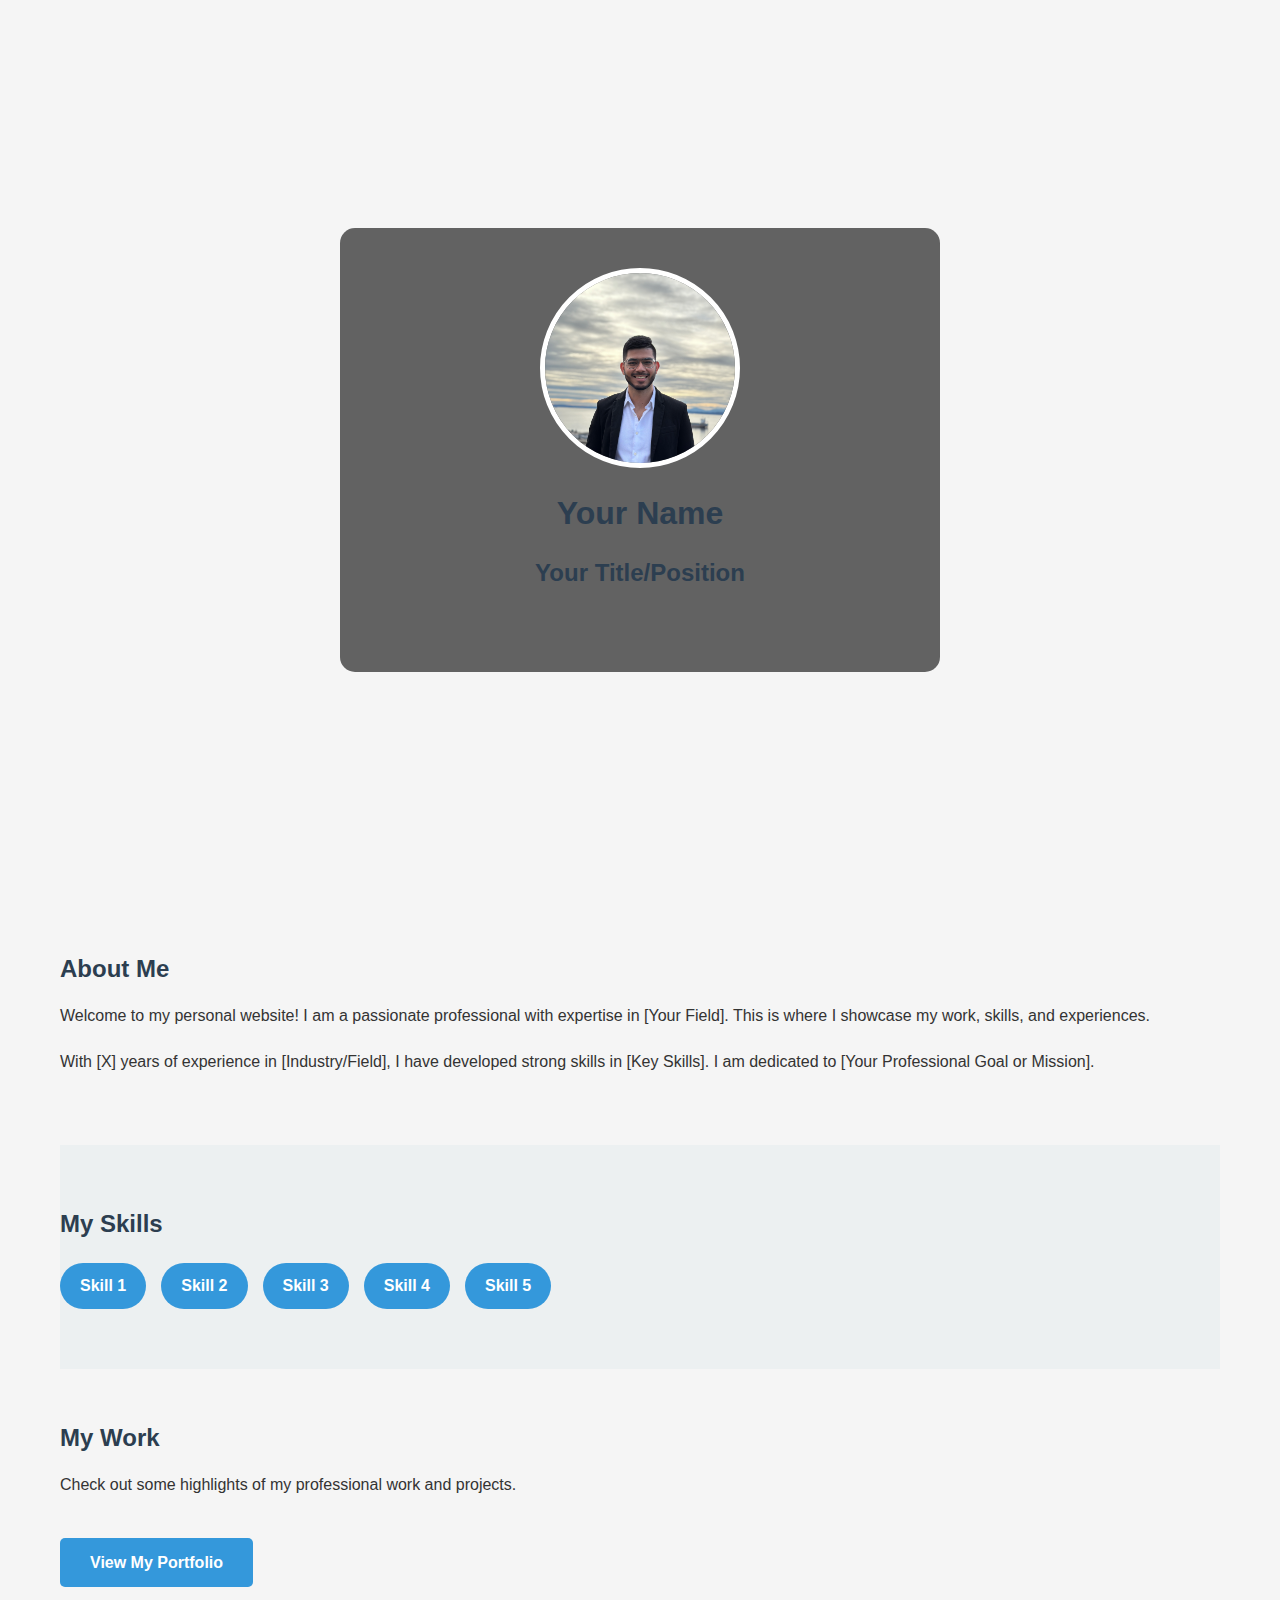
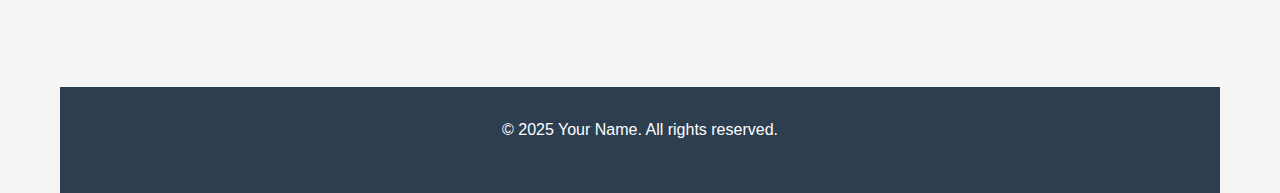
==== index.html @ 2a52e020 "adding all files" ====
<!DOCTYPE html>
<html lang="en">
<head>
    <meta charset="UTF-8">
    <meta name="viewport" content="width=device-width, initial-scale=1.0">
    <title>My Personal Website</title>
    <link rel="stylesheet" href="styles.css">
</head>
<body>
    <div class="container">
        <header>
            <div class="video-container">
                <!-- Video placeholder that will autoplay in a loop -->
                <video autoplay loop muted playsinline id="background-video">
                    <source src="assets/video.mp4" type="video/mp4">
                    Your browser does not support the video tag.
                </video>
            </div>
            <div class="overlay-content">
                <div class="profile-section">
                    <!-- Profile image placeholder -->
                    <div class="profile-image">
                        <img src="assets/profile.jpg" alt="My Profile Picture">
                    </div>
                    <h1>Your Name</h1>
                    <h2>Your Title/Position</h2>
                </div>
            </div>
        </header>

        <section class="about-section">
            <h2>About Me</h2>
            <p>Welcome to my personal website! I am a passionate professional with expertise in [Your Field]. This is where I showcase my work, skills, and experiences.</p>
            
            <p>With [X] years of experience in [Industry/Field], I have developed strong skills in [Key Skills]. I am dedicated to [Your Professional Goal or Mission].</p>
        </section>
        
        <section class="skills-section">
            <h2>My Skills</h2>
            <div class="skills-container">
                <div class="skill">Skill 1</div>
                <div class="skill">Skill 2</div>
                <div class="skill">Skill 3</div>
                <div class="skill">Skill 4</div>
                <div class="skill">Skill 5</div>
            </div>
        </section>

        <section class="portfolio-preview">
            <h2>My Work</h2>
            <p>Check out some highlights of my professional work and projects.</p>
            <a href="content.html" class="cta-button">View My Portfolio</a>
        </section>

        <footer>
            <p>&copy; 2025 Your Name. All rights reserved.</p>
        </footer>
    </div>
</body>
</html>
---- styles.css ----
/* Global Styles */
* {
    margin: 0;
    padding: 0;
    box-sizing: border-box;
}

body {
    font-family: 'Segoe UI', Tahoma, Geneva, Verdana, sans-serif;
    line-height: 1.6;
    color: #333;
    background-color: #f5f5f5;
}

.container {
    max-width: 1200px;
    margin: 0 auto;
    padding: 0 20px;
}

h1, h2, h3, h4 {
    margin-bottom: 15px;
    color: #2c3e50;
}

p {
    margin-bottom: 20px;
}

section {
    padding: 50px 0;
}

/* Header and Video Styles */
header {
    position: relative;
    height: 100vh;
    display: flex;
    justify-content: center;
    align-items: center;
    text-align: center;
    color: white;
    overflow: hidden;
}

.video-container {
    position: absolute;
    top: 0;
    left: 0;
    width: 100%;
    height: 100%;
    overflow: hidden;
    z-index: -1;
}

#background-video {
    position: absolute;
    top: 50%;
    left: 50%;
    min-width: 100%;
    min-height: 100%;
    width: auto;
    height: auto;
    transform: translateX(-50%) translateY(-50%);
    object-fit: cover;
}

.overlay-content {
    position: relative;
    z-index: 1;
    background-color: rgba(0, 0, 0, 0.6);
    padding: 40px;
    border-radius: 15px;
    max-width: 600px;
    width: 90%;
}

/* Profile Section */
.profile-section {
    text-align: center;
    margin-bottom: 40px;
}

.profile-image {
    width: 200px;
    height: 200px;
    border-radius: 50%;
    overflow: hidden;
    margin: 0 auto 20px;
    border: 5px solid white;
}

.profile-image img {
    width: 100%;
    height: 100%;
    object-fit: cover;
}

/* Button Styles */
.cta-button {
    display: inline-block;
    background-color: #3498db;
    color: white;
    padding: 12px 30px;
    text-decoration: none;
    border-radius: 5px;
    font-weight: bold;
    transition: background-color 0.3s ease;
    margin-top: 20px;
}

.cta-button:hover {
    background-color: #2980b9;
}

/* Skills Section */
.skills-section {
    background-color: #ecf0f1;
    padding: 60px 0;
}

.skills-container {
    display: flex;
    flex-wrap: wrap;
    gap: 15px;
    margin-top: 20px;
}

.skill {
    background-color: #3498db;
    color: white;
    padding: 10px 20px;
    border-radius: 30px;
    font-weight: bold;
}

/* Footer Styles */
footer {
    background-color: #2c3e50;
    color: white;
    text-align: center;
    padding: 30px 0;
    margin-top: 50px;
}

.footer-link {
    color: #3498db;
    text-decoration: none;
    margin-top: 10px;
    display: inline-block;
}

.footer-link:hover {
    text-decoration: underline;
}

/* Content Page Styles */
.content-header {
    height: auto;
    min-height: 200px;
    background-color: #2c3e50;
    display: flex;
    flex-direction: column;
    align-items: center;
    justify-content: center;
    text-align: center;
    padding: 40px 0;
}

nav {
    margin-bottom: 20px;
}

.nav-link {
    color: white;
    text-decoration: none;
    font-weight: bold;
    padding: 5px 10px;
    border: 2px solid white;
    border-radius: 5px;
    transition: all 0.3s ease;
}

.nav-link:hover {
    background-color: white;
    color: #2c3e50;
}

/* Project Cards */
.project-card {
    display: flex;
    flex-direction: column;
    gap: 20px;
    background-color: white;
    border-radius: 10px;
    overflow: hidden;
    box-shadow: 0 5px 15px rgba(0, 0, 0, 0.1);
    margin-bottom: 30px;
}

@media (min-width: 768px) {
    .project-card {
        flex-direction: row;
    }
}

.project-image {
    flex: 1;
    min-height: 250px;
    overflow: hidden;
}

.project-image img {
    width: 100%;
    height: 100%;
    object-fit: cover;
}

.project-details {
    flex: 2;
    padding: 20px;
}

.project-tags {
    display: flex;
    flex-wrap: wrap;
    gap: 10px;
    margin-top: 15px;
}

.tag {
    background-color: #ecf0f1;
    padding: 5px 10px;
    border-radius: 5px;
    font-size: 0.9em;
}

/* Experience Section */
.experience-item {
    margin-bottom: 30px;
    padding-bottom: 30px;
    border-bottom: 1px solid #ddd;
}

.experience-item:last-child {
    border-bottom: none;
}

.experience-item h3 {
    color: #2c3e50;
    margin-bottom: 5px;
}

.experience-item h4 {
    color: #7f8c8d;
    font-weight: normal;
    margin-bottom: 15px;
}

.experience-item ul {
    padding-left: 20px;
}

.experience-item li {
    margin-bottom: 10px;
}

/* Contact Section */
.contact-section {
    background-color: #ecf0f1;
    text-align: center;
    padding: 60px 0;
}

/* Responsive Adjustments */
@media (max-width: 768px) {
    .overlay-content {
        padding: 30px;
    }
    
    .profile-image {
        width: 150px;
        height: 150px;
    }
    
    section {
        padding: 40px 0;
    }
}
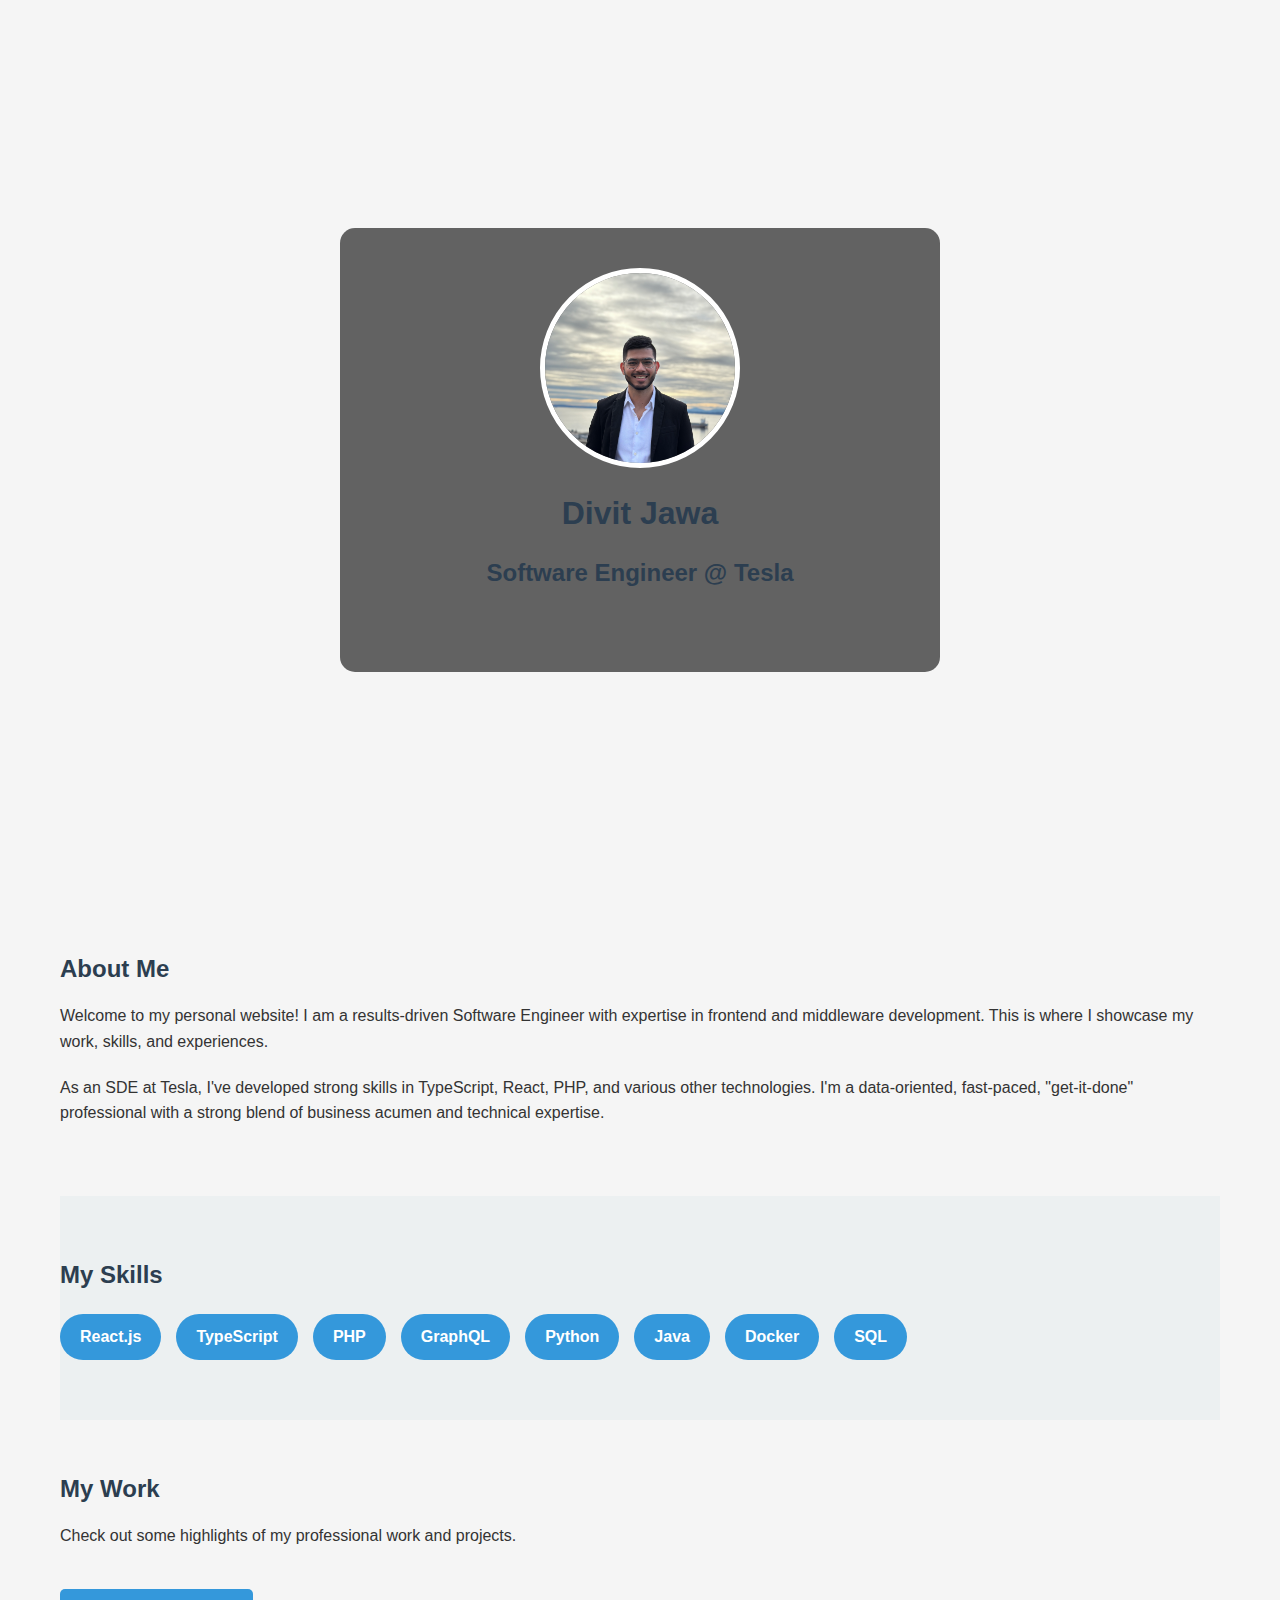
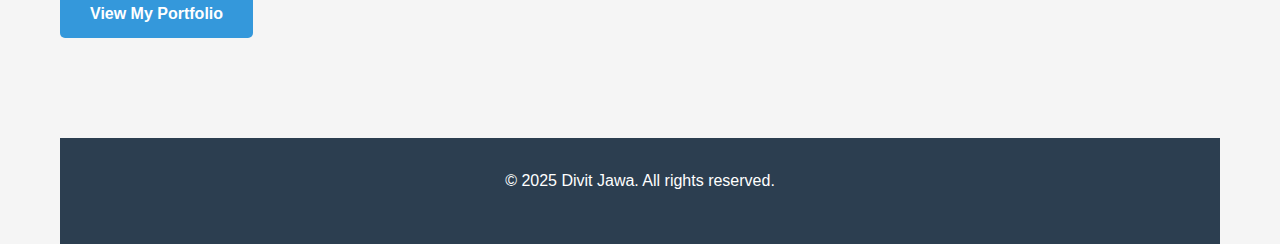
==== commit 52655932: "updated content" ====
--- a/index.html
+++ b/index.html
@@ -22,27 +22,30 @@
                     <div class="profile-image">
                         <img src="assets/profile.jpg" alt="My Profile Picture">
                     </div>
-                    <h1>Your Name</h1>
-                    <h2>Your Title/Position</h2>
+                    <h1>Divit Jawa</h1>
+                    <h2>Software Engineer @ Tesla</h2>
                 </div>
             </div>
         </header>
 
         <section class="about-section">
             <h2>About Me</h2>
-            <p>Welcome to my personal website! I am a passionate professional with expertise in [Your Field]. This is where I showcase my work, skills, and experiences.</p>
+            <p>Welcome to my personal website! I am a results-driven Software Engineer with expertise in frontend and middleware development. This is where I showcase my work, skills, and experiences.</p>
             
-            <p>With [X] years of experience in [Industry/Field], I have developed strong skills in [Key Skills]. I am dedicated to [Your Professional Goal or Mission].</p>
+            <p>As an SDE at Tesla, I've developed strong skills in TypeScript, React, PHP, and various other technologies. I'm a data-oriented, fast-paced, "get-it-done" professional with a strong blend of business acumen and technical expertise.</p>
         </section>
         
         <section class="skills-section">
             <h2>My Skills</h2>
             <div class="skills-container">
-                <div class="skill">Skill 1</div>
-                <div class="skill">Skill 2</div>
-                <div class="skill">Skill 3</div>
-                <div class="skill">Skill 4</div>
-                <div class="skill">Skill 5</div>
+                <div class="skill">React.js</div>
+                <div class="skill">TypeScript</div>
+                <div class="skill">PHP</div>
+                <div class="skill">GraphQL</div>
+                <div class="skill">Python</div>
+                <div class="skill">Java</div>
+                <div class="skill">Docker</div>
+                <div class="skill">SQL</div>
             </div>
         </section>
 
@@ -53,7 +56,7 @@
         </section>
 
         <footer>
-            <p>&copy; 2025 Your Name. All rights reserved.</p>
+            <p>&copy; 2025 Divit Jawa. All rights reserved.</p>
         </footer>
     </div>
 </body>
--- a/styles.css
+++ b/styles.css
@@ -131,6 +131,43 @@
     color: white;
     padding: 10px 20px;
     border-radius: 30px;
+    font-weight: bold;
+}
+
+/* Awards Section */
+.awards-section {
+    padding: 60px 0;
+    background-color: #f9f9f9;
+}
+
+.awards-container {
+    display: grid;
+    grid-template-columns: repeat(auto-fill, minmax(250px, 1fr));
+    gap: 20px;
+    margin-top: 30px;
+}
+
+.award-item {
+    background-color: white;
+    padding: 20px;
+    border-radius: 10px;
+    box-shadow: 0 3px 10px rgba(0, 0, 0, 0.1);
+    transition: transform 0.3s ease;
+}
+
+.award-item:hover {
+    transform: translateY(-5px);
+}
+
+.award-item h3 {
+    color: #2c3e50;
+    margin-bottom: 10px;
+    font-size: 1.1em;
+}
+
+.award-item p {
+    color: #7f8c8d;
+    margin-bottom: 0;
     font-weight: bold;
 }
 
